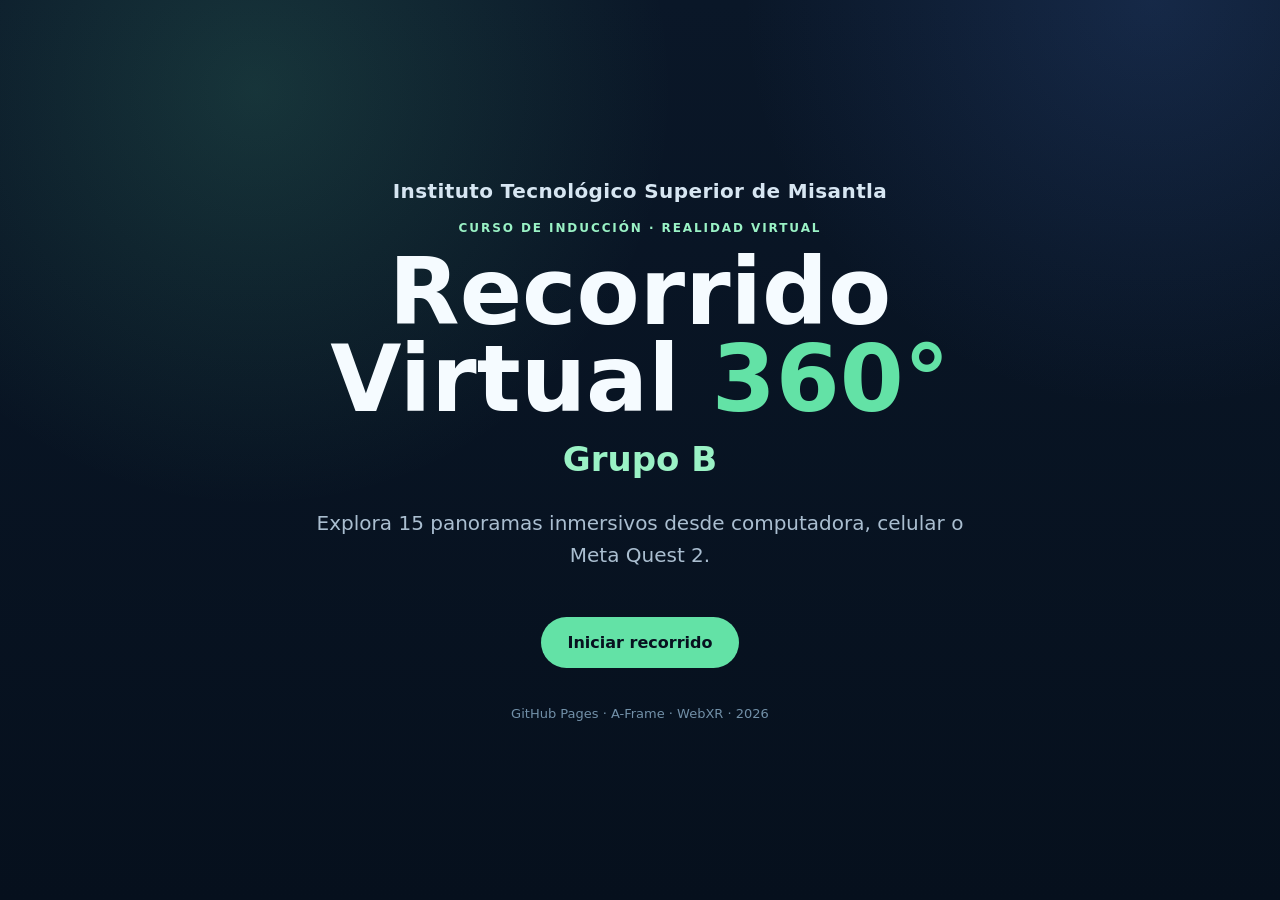
==== index.html @ 8a0fd93f "Add files via upload Proyecto inicial Galería 360 Grupo B" ====
<!DOCTYPE html>
<html lang="es">
<head>
  <meta charset="UTF-8">
  <meta name="viewport" content="width=device-width, initial-scale=1, viewport-fit=cover">
  <meta name="theme-color" content="#08121f">
  <meta name="description" content="Recorrido Virtual 360° - Grupo B">
  <title>Recorrido Virtual 360° · Grupo B</title>

  <script src="https://aframe.io/releases/1.8.0/aframe.min.js"></script>
  <link rel="stylesheet" href="styles.css">
</head>
<body data-group="b">

  <section id="welcomeScreen" class="welcome-screen visible">
    <div class="welcome-card">
      <div class="institution">Instituto Tecnológico Superior de Misantla</div>
      <div class="eyebrow">CURSO DE INDUCCIÓN · REALIDAD VIRTUAL</div>
      <h1>Recorrido Virtual <span>360°</span></h1>
      <p class="group-label">Grupo B</p>
      <p class="intro">
        Explora 15 panoramas inmersivos desde computadora, celular o Meta Quest 2.
      </p>
      <button id="startBtn" class="primary-btn">Iniciar recorrido</button>
      <div class="welcome-foot">GitHub Pages · A-Frame · WebXR · 2026</div>
    </div>
  </section>

  <main id="menuScreen" class="screen">
    <header class="menu-header">
      <div>
        <div class="eyebrow">GALERÍA INMERSIVA</div>
        <h2>Recorrido Virtual 360°</h2>
        <p>Grupo B · Selecciona una escena</p>
      </div>
      <button id="homeBtn" class="ghost-btn">Inicio</button>
    </header>

    <section id="gallery" class="gallery" aria-label="Escenas panorámicas"></section>

    <footer class="footer">
      Instituto Tecnológico Superior de Misantla · Curso de Inducción · Grupo B · 2026
    </footer>
  </main>

  <section id="viewerScreen" class="viewer-screen" aria-hidden="true">
    <div class="topbar">
      <button id="backBtn" class="ui-btn">← Menú</button>

      <div class="scene-info">
        <span id="sceneCounter" class="counter">1 / 15</span>
        <strong id="sceneTitle">Escena 01</strong>
        <span class="institution-small">ITSM · Grupo B</span>
      </div>

      <button id="fullscreenBtn" class="ui-btn">⛶ Pantalla completa</button>
    </div>

    <div class="info-card" id="infoCard">
      <div class="info-kicker">PANORAMA 360°</div>
      <div id="infoTitle" class="info-title">Escena 01</div>
      <div id="infoDescription" class="info-description">
        Instituto Tecnológico Superior de Misantla
      </div>
    </div>

    <div class="bottom-controls">
      <button id="prevBtn" class="round-btn" aria-label="Anterior">←</button>
      <button id="toggleInfoBtn" class="pill-btn">ℹ Información</button>
      <button id="nextBtn" class="round-btn" aria-label="Siguiente">→</button>
    </div>

    <div id="loading" class="loading">
      <div class="spinner"></div>
      <span>Cargando panorama…</span>
    </div>

    <a-scene
      id="vrScene"
      embedded
      loading-screen="enabled: false"
      xr-mode-ui="enabled: true; XRMode: vr"
      renderer="antialias: true; colorManagement: true"
      background="color: #000000">

      <a-sky id="sky" color="#000000" rotation="0 -90 0"></a-sky>

      <a-entity id="rig" position="0 0 0">
        <a-camera
          id="camera"
          position="0 1.6 0"
          look-controls="pointerLockEnabled: false"
          wasd-controls="enabled: false">
        </a-camera>
      </a-entity>
    </a-scene>
  </section>

  <script src="app.js"></script>
</body>
</html>
---- styles.css ----
* { box-sizing: border-box; }

:root {
  --bg: #07111f;
  --panel: rgba(10, 24, 42, .9);
  --panel-soft: rgba(11, 27, 48, .78);
  --text: #f5fbff;
  --muted: #aabed0;
  --accent: #59d3ff;
  --accent-soft: rgba(89, 211, 255, .15);
  --accent-strong: #87e3ff;
  --border: rgba(255,255,255,.10);
  --shadow: 0 22px 70px rgba(0,0,0,.42);
}

body[data-group="b"] {
  --accent: #63e2a6;
  --accent-soft: rgba(99, 226, 166, .15);
  --accent-strong: #9af2c5;
}

html, body {
  margin: 0;
  min-height: 100%;
  background: var(--bg);
  color: var(--text);
  font-family: Inter, system-ui, -apple-system, BlinkMacSystemFont, "Segoe UI", sans-serif;
}

body {
  overflow-x: hidden;
}

button { font: inherit; }

.welcome-screen,
.screen {
  display: none;
  min-height: 100vh;
}

.visible { display: block; }

.welcome-screen {
  background:
    radial-gradient(circle at 20% 10%, var(--accent-soft), transparent 32%),
    radial-gradient(circle at 90% 0%, rgba(75,122,215,.18), transparent 28%),
    linear-gradient(180deg, #0a1728 0%, #06101d 100%);
  padding: 24px;
}

.welcome-card {
  width: min(920px, 100%);
  min-height: calc(100vh - 48px);
  margin: 0 auto;
  display: flex;
  flex-direction: column;
  align-items: center;
  justify-content: center;
  text-align: center;
  padding: 44px 28px;
}

.institution {
  color: #d7e6f2;
  font-size: clamp(15px, 2vw, 20px);
  font-weight: 700;
  letter-spacing: .02em;
}

.eyebrow {
  color: var(--accent-strong);
  font-size: 12px;
  font-weight: 900;
  letter-spacing: .16em;
  margin-top: 18px;
}

.welcome-card h1 {
  margin: 14px 0 4px;
  font-size: clamp(44px, 8vw, 92px);
  line-height: .95;
  max-width: 900px;
}

.welcome-card h1 span { color: var(--accent); }

.group-label {
  margin: 12px 0 8px;
  color: var(--accent-strong);
  font-weight: 900;
  font-size: clamp(22px, 3vw, 34px);
}

.intro {
  max-width: 680px;
  color: var(--muted);
  font-size: clamp(16px, 2vw, 20px);
  line-height: 1.6;
}

.primary-btn,
.ghost-btn,
.ui-btn,
.pill-btn,
.round-btn {
  border: 1px solid var(--border);
  color: white;
  cursor: pointer;
  transition: transform .18s ease, border-color .18s ease, background .18s ease;
}

.primary-btn {
  margin-top: 26px;
  padding: 15px 26px;
  border-radius: 999px;
  background: var(--accent);
  color: #07111f;
  font-weight: 900;
  border-color: transparent;
}

.primary-btn:hover { transform: translateY(-2px); }

.welcome-foot {
  margin-top: 38px;
  color: #7290a8;
  font-size: 13px;
}

.screen {
  background:
    radial-gradient(circle at 10% 0%, var(--accent-soft), transparent 30%),
    linear-gradient(180deg, #09182a 0%, #07111f 100%);
}

.menu-header {
  width: min(1180px, calc(100% - 32px));
  margin: 0 auto;
  padding: 38px 0 12px;
  display: flex;
  justify-content: space-between;
  align-items: end;
  gap: 20px;
}

.menu-header h2 {
  margin: 5px 0 4px;
  font-size: clamp(32px, 5vw, 56px);
}

.menu-header p {
  margin: 0;
  color: var(--muted);
}

.ghost-btn,
.ui-btn,
.pill-btn {
  background: rgba(4,12,22,.75);
  backdrop-filter: blur(10px);
}

.ghost-btn {
  padding: 12px 18px;
  border-radius: 14px;
}

.gallery {
  width: min(1180px, calc(100% - 32px));
  margin: 0 auto;
  display: grid;
  grid-template-columns: repeat(auto-fit, minmax(230px, 1fr));
  gap: 18px;
  padding: 18px 0 56px;
}

.card {
  position: relative;
  overflow: hidden;
  min-height: 225px;
  padding: 0;
  border-radius: 22px;
  border: 1px solid var(--border);
  background: var(--panel);
  box-shadow: var(--shadow);
  cursor: pointer;
  transition: transform .18s ease, border-color .18s ease;
}

.card:hover,
.card:focus-visible {
  transform: translateY(-5px);
  border-color: var(--accent);
  outline: none;
}

.card-image {
  position: absolute;
  inset: 0;
  width: 100%;
  height: 100%;
  object-fit: cover;
}

.card-overlay {
  position: absolute;
  inset: 0;
  background:
    linear-gradient(180deg, rgba(3,8,15,.02) 25%, rgba(3,8,15,.93) 100%);
}

.card-content {
  position: absolute;
  z-index: 2;
  left: 17px;
  right: 17px;
  bottom: 16px;
  text-align: left;
}

.card-number {
  color: var(--accent-strong);
  font-size: 11px;
  font-weight: 900;
  letter-spacing: .14em;
}

.card-title {
  margin-top: 5px;
  font-size: 20px;
  font-weight: 900;
}

.card-desc {
  margin-top: 5px;
  color: #bed0dd;
  font-size: 13px;
}

.footer {
  padding: 0 20px 34px;
  text-align: center;
  color: #728ba1;
  font-size: 13px;
}

.viewer-screen {
  position: fixed;
  inset: 0;
  display: none;
  background: #000;
  z-index: 20;
}

.viewer-screen.visible { display: block; }

#vrScene {
  position: absolute !important;
  inset: 0;
  width: 100% !important;
  height: 100% !important;
}

.topbar {
  position: absolute;
  z-index: 100;
  top: max(14px, env(safe-area-inset-top));
  left: 14px;
  right: 14px;
  display: grid;
  grid-template-columns: 1fr auto 1fr;
  align-items: center;
  gap: 12px;
  pointer-events: none;
}

.topbar > * { pointer-events: auto; }

.ui-btn {
  min-height: 44px;
  padding: 0 16px;
  border-radius: 14px;
  font-weight: 800;
}

#backBtn { justify-self: start; }
#fullscreenBtn { justify-self: end; }

.scene-info {
  min-width: 220px;
  padding: 9px 18px;
  text-align: center;
  border-radius: 16px;
  background: rgba(4,12,22,.72);
  border: 1px solid rgba(255,255,255,.14);
  backdrop-filter: blur(10px);
}

.counter {
  display: block;
  color: var(--accent-strong);
  font-size: 11px;
  font-weight: 900;
  letter-spacing: .12em;
}

.scene-info strong {
  display: block;
  margin-top: 2px;
  font-size: 16px;
}

.institution-small {
  display: block;
  margin-top: 2px;
  color: #9fb4c5;
  font-size: 11px;
}

.info-card {
  position: absolute;
  z-index: 95;
  left: 20px;
  bottom: 108px;
  width: min(340px, calc(100% - 40px));
  padding: 16px 18px;
  border-radius: 18px;
  background: rgba(4,12,22,.75);
  border: 1px solid rgba(255,255,255,.13);
  backdrop-filter: blur(10px);
  transition: opacity .2s ease, transform .2s ease;
}

.info-card.hidden {
  opacity: 0;
  transform: translateY(12px);
  pointer-events: none;
}

.info-kicker {
  color: var(--accent-strong);
  font-size: 11px;
  font-weight: 900;
  letter-spacing: .13em;
}

.info-title {
  margin-top: 4px;
  font-size: 20px;
  font-weight: 900;
}

.info-description {
  margin-top: 5px;
  color: #c3d2de;
  font-size: 13px;
  line-height: 1.45;
}

.bottom-controls {
  position: absolute;
  z-index: 100;
  left: 0;
  right: 0;
  bottom: max(22px, env(safe-area-inset-bottom));
  display: flex;
  justify-content: center;
  align-items: center;
  gap: 14px;
  pointer-events: none;
}

.round-btn,
.pill-btn {
  pointer-events: auto;
}

.round-btn {
  width: 58px;
  height: 58px;
  border-radius: 50%;
  font-size: 28px;
  background: rgba(4,12,22,.8);
}

.pill-btn {
  min-height: 50px;
  padding: 0 18px;
  border-radius: 999px;
  font-weight: 800;
}

.loading {
  position: absolute;
  inset: 0;
  z-index: 90;
  display: none;
  align-items: center;
  justify-content: center;
  gap: 12px;
  background: #04090f;
  color: #d5e6f2;
  font-weight: 800;
}

.loading.visible { display: flex; }

.spinner {
  width: 24px;
  height: 24px;
  border: 3px solid rgba(255,255,255,.2);
  border-top-color: var(--accent);
  border-radius: 50%;
  animation: spin .8s linear infinite;
}

@keyframes spin { to { transform: rotate(360deg); } }

.ghost-btn:hover,
.ui-btn:hover,
.pill-btn:hover,
.round-btn:hover {
  border-color: var(--accent);
  background: rgba(18,40,62,.9);
}

.a-enter-vr {
  bottom: 92px !important;
  right: 18px !important;
}

@media (max-width: 720px) {
  .menu-header {
    align-items: start;
  }

  .topbar {
    grid-template-columns: auto 1fr auto;
  }

  .scene-info {
    min-width: 0;
    padding: 8px 10px;
  }

  .scene-info strong { font-size: 14px; }

  .ui-btn {
    width: 46px;
    padding: 0;
    font-size: 0;
  }

  #backBtn::after {
    content: "←";
    font-size: 24px;
  }

  #fullscreenBtn::after {
    content: "⛶";
    font-size: 24px;
  }

  .info-card { bottom: 96px; }
}
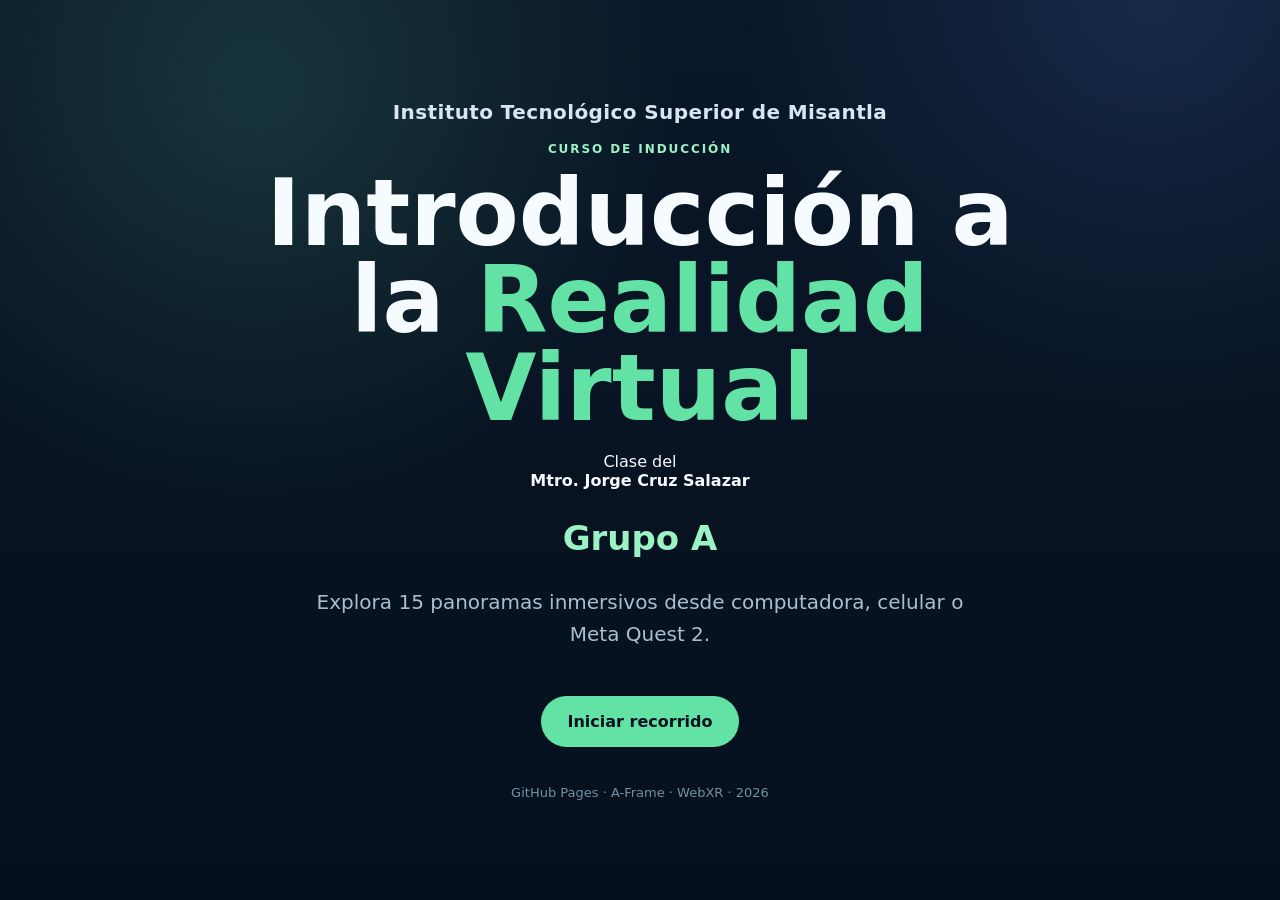
==== commit 63b2fa99: "Update index.html" ====
--- a/index.html
+++ b/index.html
@@ -14,10 +14,26 @@
 
   <section id="welcomeScreen" class="welcome-screen visible">
     <div class="welcome-card">
-      <div class="institution">Instituto Tecnológico Superior de Misantla</div>
-      <div class="eyebrow">CURSO DE INDUCCIÓN · REALIDAD VIRTUAL</div>
-      <h1>Recorrido Virtual <span>360°</span></h1>
-      <p class="group-label">Grupo B</p>
+      <div class="institution">
+Instituto Tecnológico Superior de Misantla
+</div>
+
+<div class="eyebrow">
+CURSO DE INDUCCIÓN
+</div>
+
+<h1>
+Introducción a la <span>Realidad Virtual</span>
+</h1>
+
+<p class="teacher">
+Clase del<br>
+<strong>Mtro. Jorge Cruz Salazar</strong>
+</p>
+
+<p class="group-label">
+Grupo A
+</p>
       <p class="intro">
         Explora 15 panoramas inmersivos desde computadora, celular o Meta Quest 2.
       </p>
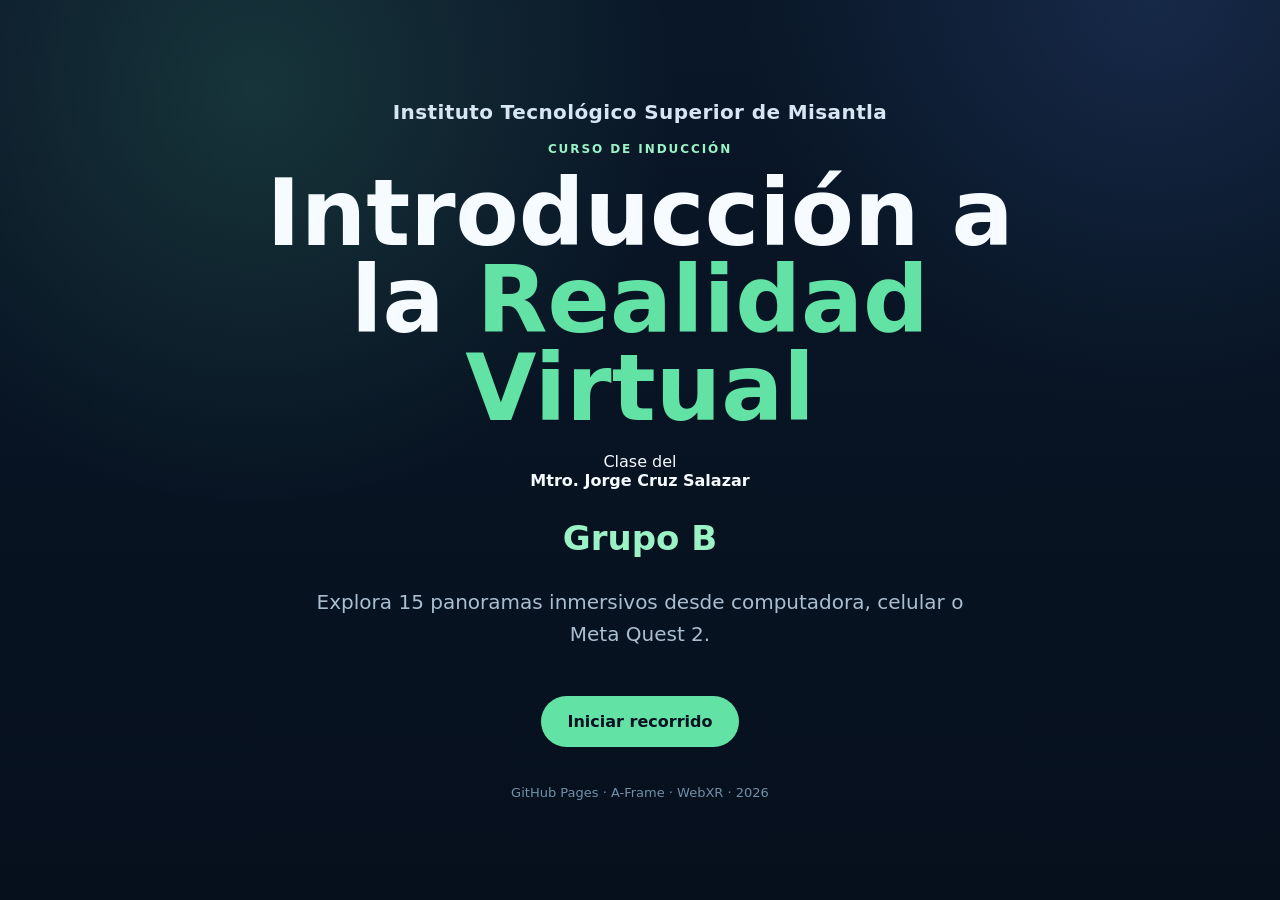
==== commit 75b08a2e: "Update index.html" ====
--- a/index.html
+++ b/index.html
@@ -32,7 +32,7 @@
 </p>
 
 <p class="group-label">
-Grupo A
+Grupo B
 </p>
       <p class="intro">
         Explora 15 panoramas inmersivos desde computadora, celular o Meta Quest 2.
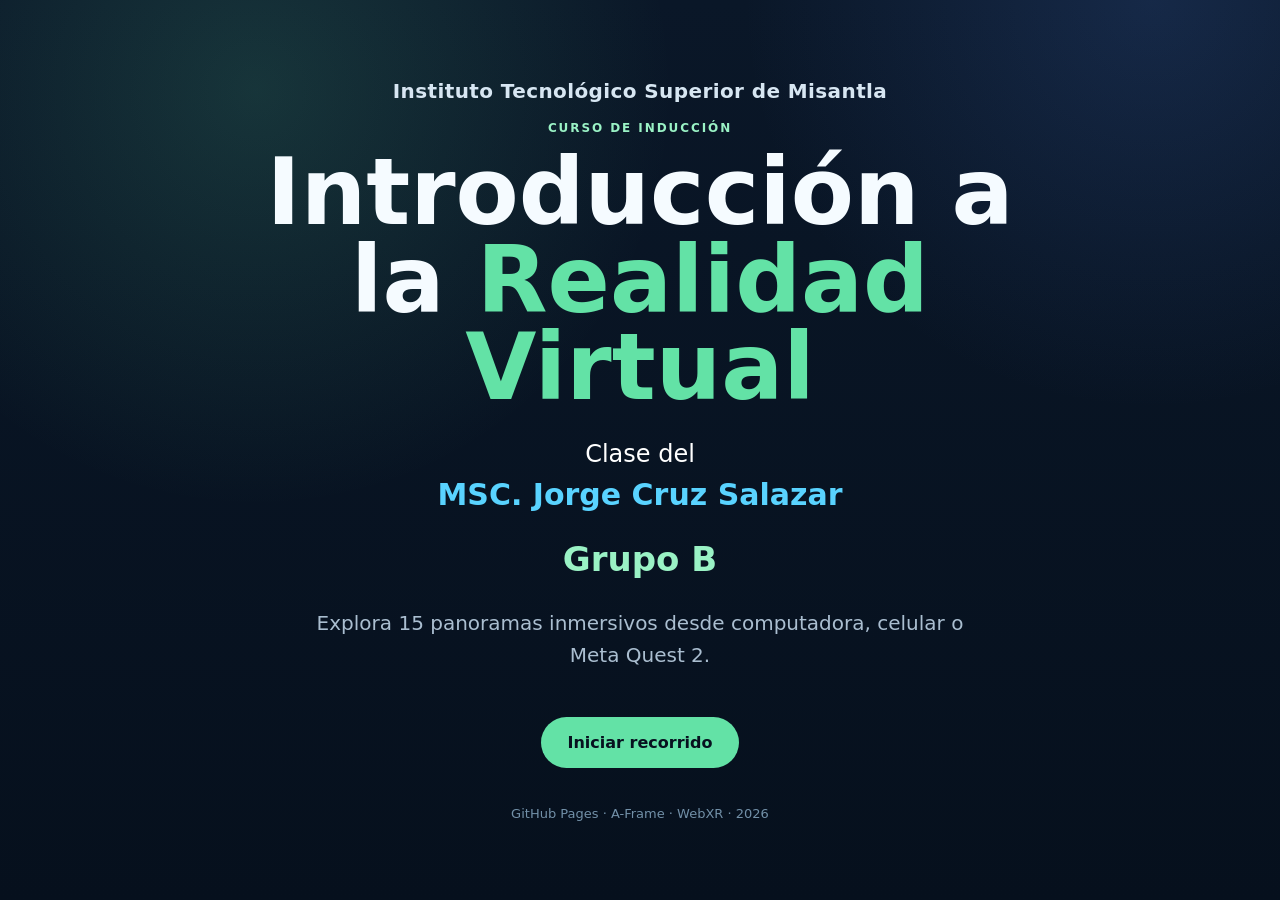
==== commit 341253b9: "Update index.html" ====
--- a/index.html
+++ b/index.html
@@ -28,7 +28,7 @@
 
 <p class="teacher">
 Clase del<br>
-<strong>Mtro. Jorge Cruz Salazar</strong>
+<strong>MSC. Jorge Cruz Salazar</strong>
 </p>
 
 <p class="group-label">
--- a/styles.css
+++ b/styles.css
@@ -84,7 +84,18 @@
 }
 
 .welcome-card h1 span { color: var(--accent); }
-
+.teacher{
+    margin-top:20px;
+    margin-bottom:10px;
+    font-size:24px;
+    color:white;
+    line-height:1.5;
+}
+
+.teacher strong{
+    color:#59d3ff;
+    font-size:30px;
+}
 .group-label {
   margin: 12px 0 8px;
   color: var(--accent-strong);
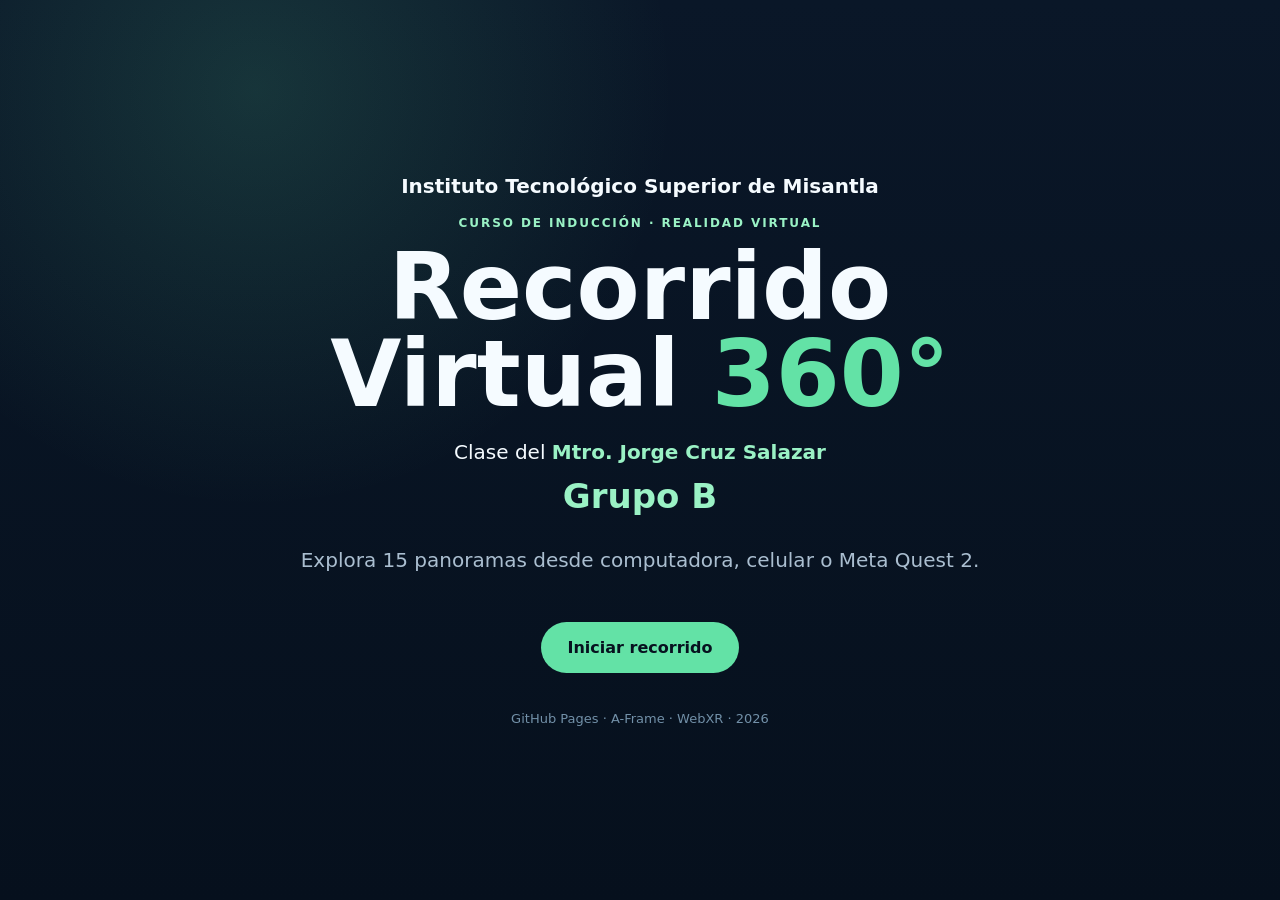
==== commit ba753fb4: "Add files via upload" ====
--- a/index.html
+++ b/index.html
@@ -2,41 +2,21 @@
 <html lang="es">
 <head>
   <meta charset="UTF-8">
-  <meta name="viewport" content="width=device-width, initial-scale=1, viewport-fit=cover">
+  <meta name="viewport" content="width=device-width, initial-scale=1">
   <meta name="theme-color" content="#08121f">
-  <meta name="description" content="Recorrido Virtual 360° - Grupo B">
   <title>Recorrido Virtual 360° · Grupo B</title>
-
-  <script src="https://aframe.io/releases/1.8.0/aframe.min.js"></script>
   <link rel="stylesheet" href="styles.css">
 </head>
 <body data-group="b">
 
   <section id="welcomeScreen" class="welcome-screen visible">
     <div class="welcome-card">
-      <div class="institution">
-Instituto Tecnológico Superior de Misantla
-</div>
-
-<div class="eyebrow">
-CURSO DE INDUCCIÓN
-</div>
-
-<h1>
-Introducción a la <span>Realidad Virtual</span>
-</h1>
-
-<p class="teacher">
-Clase del<br>
-<strong>MSC. Jorge Cruz Salazar</strong>
-</p>
-
-<p class="group-label">
-Grupo B
-</p>
-      <p class="intro">
-        Explora 15 panoramas inmersivos desde computadora, celular o Meta Quest 2.
-      </p>
+      <div class="institution">Instituto Tecnológico Superior de Misantla</div>
+      <div class="eyebrow">CURSO DE INDUCCIÓN · REALIDAD VIRTUAL</div>
+      <h1>Recorrido Virtual <span>360°</span></h1>
+      <p class="teacher">Clase del <strong>Mtro. Jorge Cruz Salazar</strong></p>
+      <p class="group-label">Grupo B</p>
+      <p class="intro">Explora 15 panoramas desde computadora, celular o Meta Quest 2.</p>
       <button id="startBtn" class="primary-btn">Iniciar recorrido</button>
       <div class="welcome-foot">GitHub Pages · A-Frame · WebXR · 2026</div>
     </div>
@@ -52,66 +32,13 @@
       <button id="homeBtn" class="ghost-btn">Inicio</button>
     </header>
 
-    <section id="gallery" class="gallery" aria-label="Escenas panorámicas"></section>
+    <section id="gallery" class="gallery"></section>
 
     <footer class="footer">
       Instituto Tecnológico Superior de Misantla · Curso de Inducción · Grupo B · 2026
     </footer>
   </main>
 
-  <section id="viewerScreen" class="viewer-screen" aria-hidden="true">
-    <div class="topbar">
-      <button id="backBtn" class="ui-btn">← Menú</button>
-
-      <div class="scene-info">
-        <span id="sceneCounter" class="counter">1 / 15</span>
-        <strong id="sceneTitle">Escena 01</strong>
-        <span class="institution-small">ITSM · Grupo B</span>
-      </div>
-
-      <button id="fullscreenBtn" class="ui-btn">⛶ Pantalla completa</button>
-    </div>
-
-    <div class="info-card" id="infoCard">
-      <div class="info-kicker">PANORAMA 360°</div>
-      <div id="infoTitle" class="info-title">Escena 01</div>
-      <div id="infoDescription" class="info-description">
-        Instituto Tecnológico Superior de Misantla
-      </div>
-    </div>
-
-    <div class="bottom-controls">
-      <button id="prevBtn" class="round-btn" aria-label="Anterior">←</button>
-      <button id="toggleInfoBtn" class="pill-btn">ℹ Información</button>
-      <button id="nextBtn" class="round-btn" aria-label="Siguiente">→</button>
-    </div>
-
-    <div id="loading" class="loading">
-      <div class="spinner"></div>
-      <span>Cargando panorama…</span>
-    </div>
-
-    <a-scene
-      id="vrScene"
-      embedded
-      loading-screen="enabled: false"
-      xr-mode-ui="enabled: true; XRMode: vr"
-      renderer="antialias: true; colorManagement: true"
-      background="color: #000000">
-
-      <a-sky id="sky" color="#000000" rotation="0 -90 0"></a-sky>
-
-      <a-entity id="rig" position="0 0 0">
-        <a-camera
-          id="camera"
-          position="0 1.6 0"
-          look-controls="pointerLockEnabled: false"
-          wasd-controls="enabled: false">
-        </a-camera>
-      </a-entity>
-    </a-scene>
-  </section>
-
   <script src="app.js"></script>
 </body>
 </html>
--- a/styles.css
+++ b/styles.css
@@ -1,477 +1,41 @@
-* { box-sizing: border-box; }
-
-:root {
-  --bg: #07111f;
-  --panel: rgba(10, 24, 42, .9);
-  --panel-soft: rgba(11, 27, 48, .78);
-  --text: #f5fbff;
-  --muted: #aabed0;
-  --accent: #59d3ff;
-  --accent-soft: rgba(89, 211, 255, .15);
-  --accent-strong: #87e3ff;
-  --border: rgba(255,255,255,.10);
-  --shadow: 0 22px 70px rgba(0,0,0,.42);
+*{box-sizing:border-box}
+:root{
+  --bg:#07111f;--text:#f5fbff;--muted:#aabed0;
+  --accent:#63e2a6;--accent-soft:rgba(99,226,166,.15);
+  --accent-strong:#9af2c5;--border:rgba(255,255,255,.10);
+  --shadow:0 22px 70px rgba(0,0,0,.42)
 }
-
-body[data-group="b"] {
-  --accent: #63e2a6;
-  --accent-soft: rgba(99, 226, 166, .15);
-  --accent-strong: #9af2c5;
-}
-
-html, body {
-  margin: 0;
-  min-height: 100%;
-  background: var(--bg);
-  color: var(--text);
-  font-family: Inter, system-ui, -apple-system, BlinkMacSystemFont, "Segoe UI", sans-serif;
-}
-
-body {
-  overflow-x: hidden;
-}
-
-button { font: inherit; }
-
-.welcome-screen,
-.screen {
-  display: none;
-  min-height: 100vh;
-}
-
-.visible { display: block; }
-
-.welcome-screen {
-  background:
-    radial-gradient(circle at 20% 10%, var(--accent-soft), transparent 32%),
-    radial-gradient(circle at 90% 0%, rgba(75,122,215,.18), transparent 28%),
-    linear-gradient(180deg, #0a1728 0%, #06101d 100%);
-  padding: 24px;
-}
-
-.welcome-card {
-  width: min(920px, 100%);
-  min-height: calc(100vh - 48px);
-  margin: 0 auto;
-  display: flex;
-  flex-direction: column;
-  align-items: center;
-  justify-content: center;
-  text-align: center;
-  padding: 44px 28px;
-}
-
-.institution {
-  color: #d7e6f2;
-  font-size: clamp(15px, 2vw, 20px);
-  font-weight: 700;
-  letter-spacing: .02em;
-}
-
-.eyebrow {
-  color: var(--accent-strong);
-  font-size: 12px;
-  font-weight: 900;
-  letter-spacing: .16em;
-  margin-top: 18px;
-}
-
-.welcome-card h1 {
-  margin: 14px 0 4px;
-  font-size: clamp(44px, 8vw, 92px);
-  line-height: .95;
-  max-width: 900px;
-}
-
-.welcome-card h1 span { color: var(--accent); }
-.teacher{
-    margin-top:20px;
-    margin-bottom:10px;
-    font-size:24px;
-    color:white;
-    line-height:1.5;
-}
-
-.teacher strong{
-    color:#59d3ff;
-    font-size:30px;
-}
-.group-label {
-  margin: 12px 0 8px;
-  color: var(--accent-strong);
-  font-weight: 900;
-  font-size: clamp(22px, 3vw, 34px);
-}
-
-.intro {
-  max-width: 680px;
-  color: var(--muted);
-  font-size: clamp(16px, 2vw, 20px);
-  line-height: 1.6;
-}
-
-.primary-btn,
-.ghost-btn,
-.ui-btn,
-.pill-btn,
-.round-btn {
-  border: 1px solid var(--border);
-  color: white;
-  cursor: pointer;
-  transition: transform .18s ease, border-color .18s ease, background .18s ease;
-}
-
-.primary-btn {
-  margin-top: 26px;
-  padding: 15px 26px;
-  border-radius: 999px;
-  background: var(--accent);
-  color: #07111f;
-  font-weight: 900;
-  border-color: transparent;
-}
-
-.primary-btn:hover { transform: translateY(-2px); }
-
-.welcome-foot {
-  margin-top: 38px;
-  color: #7290a8;
-  font-size: 13px;
-}
-
-.screen {
-  background:
-    radial-gradient(circle at 10% 0%, var(--accent-soft), transparent 30%),
-    linear-gradient(180deg, #09182a 0%, #07111f 100%);
-}
-
-.menu-header {
-  width: min(1180px, calc(100% - 32px));
-  margin: 0 auto;
-  padding: 38px 0 12px;
-  display: flex;
-  justify-content: space-between;
-  align-items: end;
-  gap: 20px;
-}
-
-.menu-header h2 {
-  margin: 5px 0 4px;
-  font-size: clamp(32px, 5vw, 56px);
-}
-
-.menu-header p {
-  margin: 0;
-  color: var(--muted);
-}
-
-.ghost-btn,
-.ui-btn,
-.pill-btn {
-  background: rgba(4,12,22,.75);
-  backdrop-filter: blur(10px);
-}
-
-.ghost-btn {
-  padding: 12px 18px;
-  border-radius: 14px;
-}
-
-.gallery {
-  width: min(1180px, calc(100% - 32px));
-  margin: 0 auto;
-  display: grid;
-  grid-template-columns: repeat(auto-fit, minmax(230px, 1fr));
-  gap: 18px;
-  padding: 18px 0 56px;
-}
-
-.card {
-  position: relative;
-  overflow: hidden;
-  min-height: 225px;
-  padding: 0;
-  border-radius: 22px;
-  border: 1px solid var(--border);
-  background: var(--panel);
-  box-shadow: var(--shadow);
-  cursor: pointer;
-  transition: transform .18s ease, border-color .18s ease;
-}
-
-.card:hover,
-.card:focus-visible {
-  transform: translateY(-5px);
-  border-color: var(--accent);
-  outline: none;
-}
-
-.card-image {
-  position: absolute;
-  inset: 0;
-  width: 100%;
-  height: 100%;
-  object-fit: cover;
-}
-
-.card-overlay {
-  position: absolute;
-  inset: 0;
-  background:
-    linear-gradient(180deg, rgba(3,8,15,.02) 25%, rgba(3,8,15,.93) 100%);
-}
-
-.card-content {
-  position: absolute;
-  z-index: 2;
-  left: 17px;
-  right: 17px;
-  bottom: 16px;
-  text-align: left;
-}
-
-.card-number {
-  color: var(--accent-strong);
-  font-size: 11px;
-  font-weight: 900;
-  letter-spacing: .14em;
-}
-
-.card-title {
-  margin-top: 5px;
-  font-size: 20px;
-  font-weight: 900;
-}
-
-.card-desc {
-  margin-top: 5px;
-  color: #bed0dd;
-  font-size: 13px;
-}
-
-.footer {
-  padding: 0 20px 34px;
-  text-align: center;
-  color: #728ba1;
-  font-size: 13px;
-}
-
-.viewer-screen {
-  position: fixed;
-  inset: 0;
-  display: none;
-  background: #000;
-  z-index: 20;
-}
-
-.viewer-screen.visible { display: block; }
-
-#vrScene {
-  position: absolute !important;
-  inset: 0;
-  width: 100% !important;
-  height: 100% !important;
-}
-
-.topbar {
-  position: absolute;
-  z-index: 100;
-  top: max(14px, env(safe-area-inset-top));
-  left: 14px;
-  right: 14px;
-  display: grid;
-  grid-template-columns: 1fr auto 1fr;
-  align-items: center;
-  gap: 12px;
-  pointer-events: none;
-}
-
-.topbar > * { pointer-events: auto; }
-
-.ui-btn {
-  min-height: 44px;
-  padding: 0 16px;
-  border-radius: 14px;
-  font-weight: 800;
-}
-
-#backBtn { justify-self: start; }
-#fullscreenBtn { justify-self: end; }
-
-.scene-info {
-  min-width: 220px;
-  padding: 9px 18px;
-  text-align: center;
-  border-radius: 16px;
-  background: rgba(4,12,22,.72);
-  border: 1px solid rgba(255,255,255,.14);
-  backdrop-filter: blur(10px);
-}
-
-.counter {
-  display: block;
-  color: var(--accent-strong);
-  font-size: 11px;
-  font-weight: 900;
-  letter-spacing: .12em;
-}
-
-.scene-info strong {
-  display: block;
-  margin-top: 2px;
-  font-size: 16px;
-}
-
-.institution-small {
-  display: block;
-  margin-top: 2px;
-  color: #9fb4c5;
-  font-size: 11px;
-}
-
-.info-card {
-  position: absolute;
-  z-index: 95;
-  left: 20px;
-  bottom: 108px;
-  width: min(340px, calc(100% - 40px));
-  padding: 16px 18px;
-  border-radius: 18px;
-  background: rgba(4,12,22,.75);
-  border: 1px solid rgba(255,255,255,.13);
-  backdrop-filter: blur(10px);
-  transition: opacity .2s ease, transform .2s ease;
-}
-
-.info-card.hidden {
-  opacity: 0;
-  transform: translateY(12px);
-  pointer-events: none;
-}
-
-.info-kicker {
-  color: var(--accent-strong);
-  font-size: 11px;
-  font-weight: 900;
-  letter-spacing: .13em;
-}
-
-.info-title {
-  margin-top: 4px;
-  font-size: 20px;
-  font-weight: 900;
-}
-
-.info-description {
-  margin-top: 5px;
-  color: #c3d2de;
-  font-size: 13px;
-  line-height: 1.45;
-}
-
-.bottom-controls {
-  position: absolute;
-  z-index: 100;
-  left: 0;
-  right: 0;
-  bottom: max(22px, env(safe-area-inset-bottom));
-  display: flex;
-  justify-content: center;
-  align-items: center;
-  gap: 14px;
-  pointer-events: none;
-}
-
-.round-btn,
-.pill-btn {
-  pointer-events: auto;
-}
-
-.round-btn {
-  width: 58px;
-  height: 58px;
-  border-radius: 50%;
-  font-size: 28px;
-  background: rgba(4,12,22,.8);
-}
-
-.pill-btn {
-  min-height: 50px;
-  padding: 0 18px;
-  border-radius: 999px;
-  font-weight: 800;
-}
-
-.loading {
-  position: absolute;
-  inset: 0;
-  z-index: 90;
-  display: none;
-  align-items: center;
-  justify-content: center;
-  gap: 12px;
-  background: #04090f;
-  color: #d5e6f2;
-  font-weight: 800;
-}
-
-.loading.visible { display: flex; }
-
-.spinner {
-  width: 24px;
-  height: 24px;
-  border: 3px solid rgba(255,255,255,.2);
-  border-top-color: var(--accent);
-  border-radius: 50%;
-  animation: spin .8s linear infinite;
-}
-
-@keyframes spin { to { transform: rotate(360deg); } }
-
-.ghost-btn:hover,
-.ui-btn:hover,
-.pill-btn:hover,
-.round-btn:hover {
-  border-color: var(--accent);
-  background: rgba(18,40,62,.9);
-}
-
-.a-enter-vr {
-  bottom: 92px !important;
-  right: 18px !important;
-}
-
-@media (max-width: 720px) {
-  .menu-header {
-    align-items: start;
-  }
-
-  .topbar {
-    grid-template-columns: auto 1fr auto;
-  }
-
-  .scene-info {
-    min-width: 0;
-    padding: 8px 10px;
-  }
-
-  .scene-info strong { font-size: 14px; }
-
-  .ui-btn {
-    width: 46px;
-    padding: 0;
-    font-size: 0;
-  }
-
-  #backBtn::after {
-    content: "←";
-    font-size: 24px;
-  }
-
-  #fullscreenBtn::after {
-    content: "⛶";
-    font-size: 24px;
-  }
-
-  .info-card { bottom: 96px; }
-}
+html,body{margin:0;min-height:100%;background:var(--bg);color:var(--text);
+font-family:Inter,system-ui,-apple-system,BlinkMacSystemFont,"Segoe UI",sans-serif}
+button{font:inherit}.welcome-screen,.screen{display:none;min-height:100vh}.visible{display:block}
+.welcome-screen{background:radial-gradient(circle at 20% 10%,var(--accent-soft),transparent 32%),
+linear-gradient(180deg,#0a1728 0%,#06101d 100%);padding:24px}
+.welcome-card{width:min(920px,100%);min-height:calc(100vh - 48px);margin:auto;display:flex;
+flex-direction:column;align-items:center;justify-content:center;text-align:center;padding:44px 28px}
+.institution{font-size:clamp(15px,2vw,20px);font-weight:700}.eyebrow{color:var(--accent-strong);
+font-size:12px;font-weight:900;letter-spacing:.16em;margin-top:18px}
+.welcome-card h1{margin:14px 0 4px;font-size:clamp(44px,8vw,92px);line-height:.95}
+.welcome-card h1 span{color:var(--accent)}.teacher{font-size:20px;margin:18px 0 0}
+.teacher strong{color:var(--accent-strong)}.group-label{margin:12px 0 8px;color:var(--accent-strong);
+font-weight:900;font-size:clamp(22px,3vw,34px)}.intro{max-width:680px;color:var(--muted);
+font-size:clamp(16px,2vw,20px);line-height:1.6}
+.primary-btn,.ghost-btn{border:1px solid var(--border);cursor:pointer}
+.primary-btn{margin-top:26px;padding:15px 26px;border-radius:999px;background:var(--accent);
+color:#07111f;font-weight:900;border-color:transparent}.ghost-btn{padding:12px 18px;border-radius:14px;
+background:rgba(4,12,22,.75);color:white}.welcome-foot{margin-top:38px;color:#7290a8;font-size:13px}
+.screen{background:radial-gradient(circle at 10% 0%,var(--accent-soft),transparent 30%),
+linear-gradient(180deg,#09182a 0%,#07111f 100%)}
+.menu-header{width:min(1180px,calc(100% - 32px));margin:auto;padding:38px 0 12px;display:flex;
+justify-content:space-between;align-items:end;gap:20px}.menu-header h2{margin:5px 0 4px;
+font-size:clamp(32px,5vw,56px)}.menu-header p{margin:0;color:var(--muted)}
+.gallery{width:min(1180px,calc(100% - 32px));margin:auto;display:grid;
+grid-template-columns:repeat(auto-fit,minmax(230px,1fr));gap:18px;padding:18px 0 56px}
+.card{position:relative;overflow:hidden;min-height:225px;padding:0;border-radius:22px;
+border:1px solid var(--border);background:#0a182a;box-shadow:var(--shadow);cursor:pointer}
+.card:hover{transform:translateY(-4px);border-color:var(--accent)}
+.card-image{position:absolute;inset:0;width:100%;height:100%;object-fit:cover}
+.card-overlay{position:absolute;inset:0;background:linear-gradient(180deg,transparent 25%,rgba(3,8,15,.93) 100%)}
+.card-content{position:absolute;z-index:2;left:17px;right:17px;bottom:16px;text-align:left}
+.card-number{color:var(--accent-strong);font-size:11px;font-weight:900;letter-spacing:.14em}
+.card-title{margin-top:5px;font-size:20px;font-weight:900}.card-desc{margin-top:5px;color:#bed0dd;font-size:13px}
+.footer{padding:0 20px 34px;text-align:center;color:#728ba1;font-size:13px}
